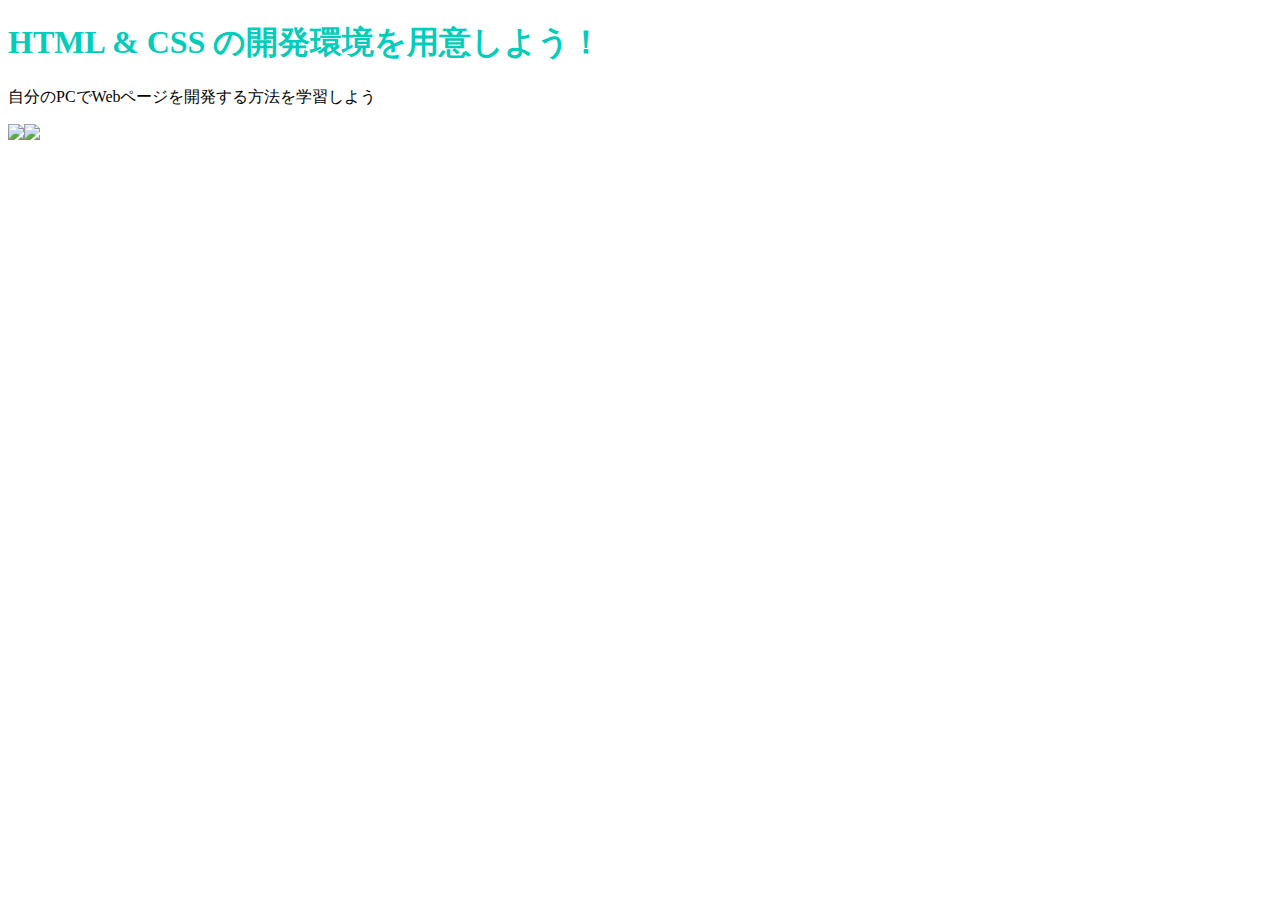
==== index.html @ 315edfa4 "Update index.html" ====
<!DOCTYPE html>
<html>
  <head>
    <link rel="stylesheet" href="stylesheet.css">
    <meta charset="utf-8">
    <title>Progate</title>
  </head>
  <body>
    <h1 class="title">HTML & CSS の開発環境を用意しよう！</h1>
    <p>自分のPCでWebページを開発する方法を学習しよう</p>
    <div class="contents">
      <img src="DSC_0704.JPG"><img src="img/DSC_0704.jpg">

    </div>
  </body>
</html>
---- stylesheet.css ----
.title {
  color: #02ccba;
}
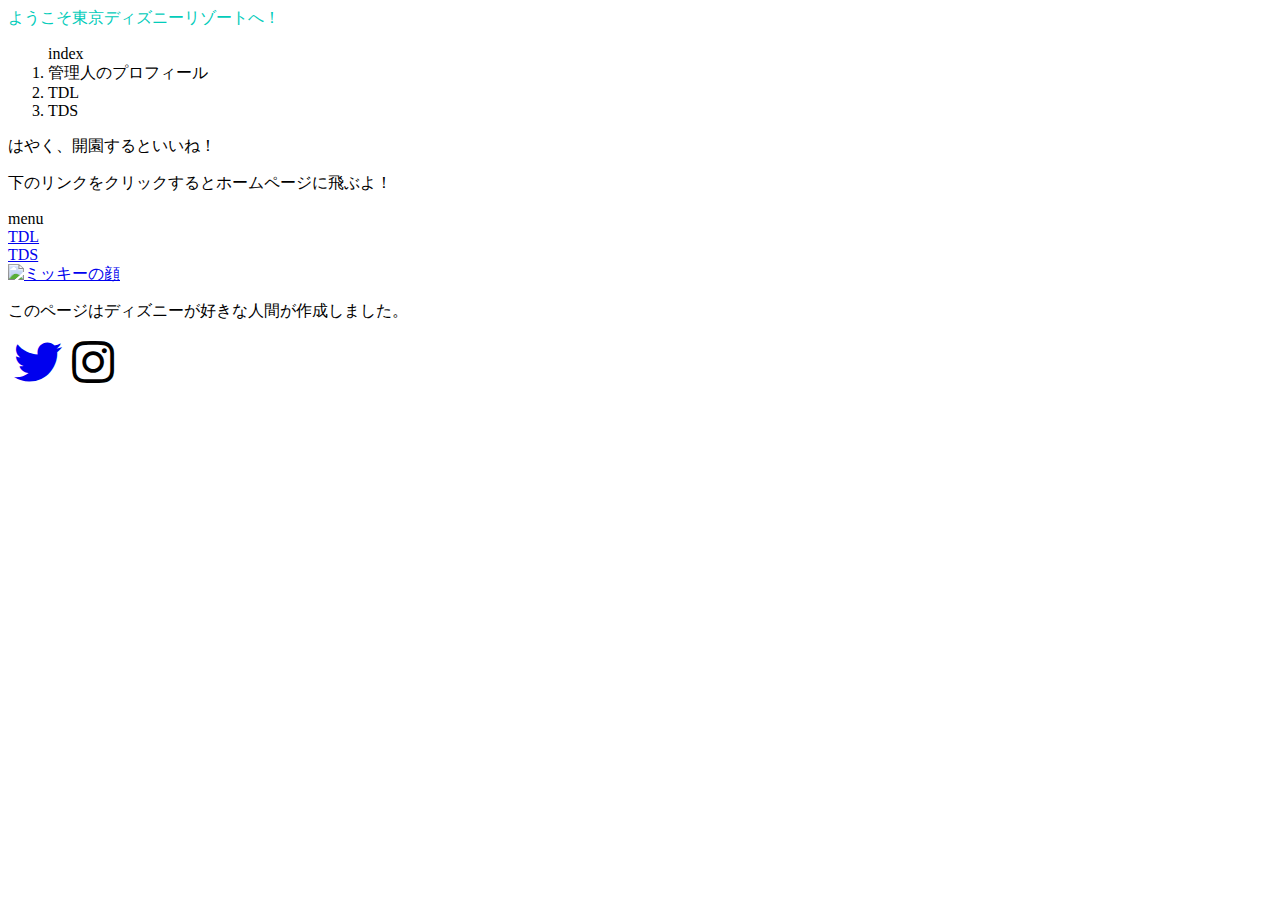
==== commit 4726f75b: "Update index.html" ====
--- a/index.html
+++ b/index.html
@@ -1,17 +1,41 @@
 <!DOCTYPE html>
 <html>
   <head>
-    <link rel="stylesheet" href="stylesheet.css">
     <meta charset="utf-8">
     <title>Progate</title>
+    <link rel="stylesheet" href="stylesheet.css">
+    <link href="https://use.fontawesome.com/releases/v5.6.1/css/all.css" rel="stylesheet">
   </head>
   <body>
-    <h1 class="title">HTML & CSS の開発環境を用意しよう！</h1>
-    <p>自分のPCでWebページを開発する方法を学習しよう</p>
-    <div class="contents">
-      <img src="DSC_0704.JPG"><img src="img/DSC_0704.jpg">
+    <header class="title">ようこそ東京ディズニーリゾートへ！</header>
 
+    <ol>index
+      <li>管理人のプロフィール</li>
+      <li>TDL</li>
+      <li>TDS</li>
+    </ol>
+    <p>はやく、開園するといいね！</p>
+    <p>下のリンクをクリックするとホームページに飛ぶよ！</p>
+
+    <div class="menu">
+      menu
     </div>
+    <div class="tdl">
+      <a href="https://www.tokyodisneyresort.jp/tdl/">
+      TDL
+    </div>
+  </a>
+  <div class="tds">
+    <a href="https://www.tokyodisneyresort.jp/tds/">
+    TDS
+  </a>
+  </div>
+    <a href="https://www.tokyodisneyresort.jp/">
+    <img src="img/DSC_0704.jpg" alt="ミッキーの顔">
+  </a>
+    <p>このページはディズニーが好きな人間が作成しました。</p>
+    <footer class="aaa"><a href="https://twitter.com/matippe_TKU">
+      <i class="fab fa-twitter fa-3x twitter fa-fw"></i></a>
+    <i class="fab fa-instagram fa-3x instagram"></i></footer>
   </body>
 </html>
-
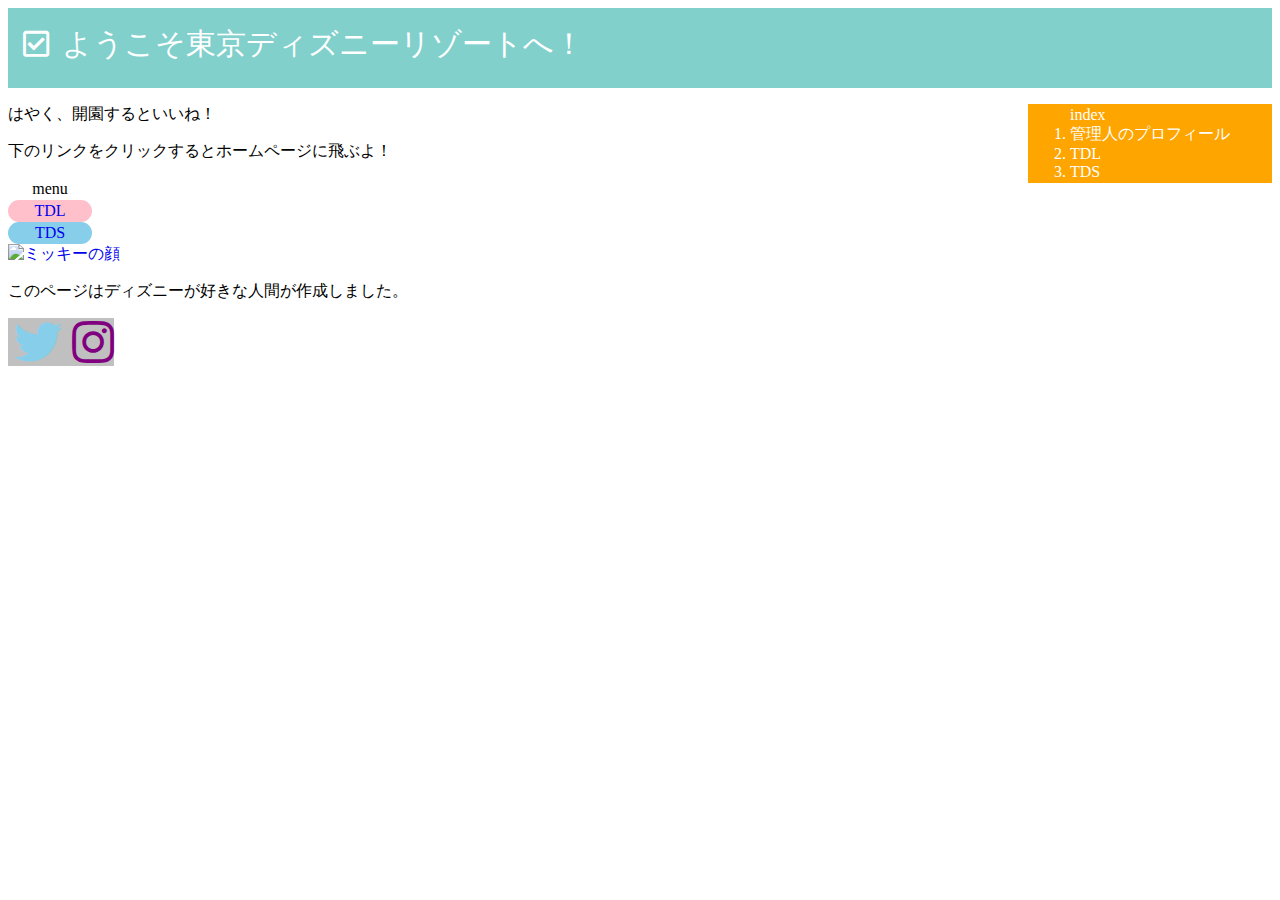
==== commit 47524a2e: "Update index.html" ====
--- a/index.html
+++ b/index.html
@@ -36,6 +36,7 @@
     <p>このページはディズニーが好きな人間が作成しました。</p>
     <footer class="aaa"><a href="https://twitter.com/matippe_TKU">
       <i class="fab fa-twitter fa-3x twitter fa-fw"></i></a>
-    <i class="fab fa-instagram fa-3x instagram"></i></footer>
+    <a href="https://www.instagram.com/matippe_disney_/">
+      <i class="fab fa-instagram fa-3x instagram"></i></a></footer>
   </body>
 </html>
--- a/stylesheet.css
+++ b/stylesheet.css
@@ -1,3 +1,55 @@
 .title {
-  color: #02ccba;
+  position: relative;
+  color: white;
+  background: #81d0cb;
+  line-height: 1.4;  font-size: 30px;
+  padding: 0.5em 0.5em 0.5em 1.8em; width:auto;height: 50px;
 }
+.title:before {
+  font-family: "Font Awesome 5 Free";
+  content: "\f14a";
+  position: absolute;
+  left : 0.5em; /*左端からのアイコンまでの距離*/
+}
+{background-color:green;}
+footer{background-color: silver;
+width: auto;}
+
+ol{
+  border: solid 2px orange; width: 200px;  color: white;
+  float: right; background-color: orange;
+}
+
+
+a{text-decoration: none;}
+.twitter:hover{border: solid 2px silver;}
+.instagram:hover{border: solid 2px silver;}
+
+.aaa{float: left;}
+
+.twitter{color: skyblue;}
+.instagram{color: purple;}
+p{
+  color: #black;
+}
+
+img{width: 405px;height: 270px;}
+.menu{
+  border: solid 2px white; width: 80px; text-align: center;
+  background-color: white;
+  float:center;
+}
+ul{
+  list-style-type: none;
+}
+
+.tdl{
+  border: solid 2px pink; width: 80px; text-align: center;
+  background-color: pink; font-family: fantasy;
+  float: center;  border-radius: 20px;
+}
+.tds{
+  border: solid 2px skyblue; width: 80px; text-align: center;
+  background-color: skyblue; font-family: fantasy;
+  border-radius: 20px;
+}
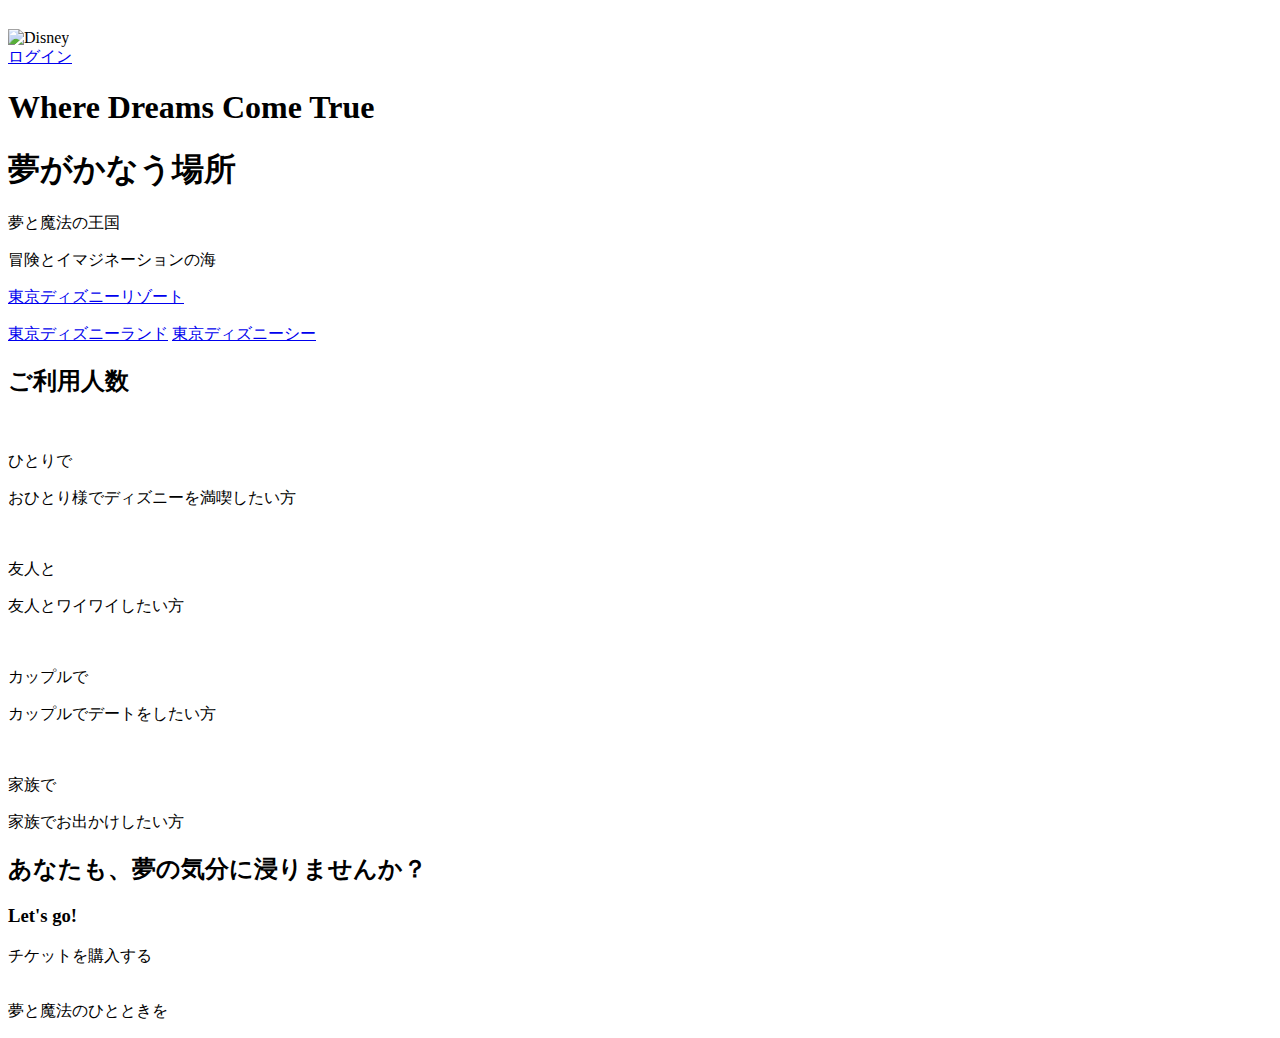
==== commit 0ce70923: "Update index.html" ====
--- a/index.html
+++ b/index.html
@@ -2,41 +2,144 @@
 <html>
   <head>
     <meta charset="utf-8">
-    <title>Progate</title>
-    <link rel="stylesheet" href="stylesheet.css">
+    <title>Disney</title>
+    <link rel="stylesheet" href="css/disney.css">
     <link href="https://use.fontawesome.com/releases/v5.6.1/css/all.css" rel="stylesheet">
   </head>
   <body>
-    <header class="title">ようこそ東京ディズニーリゾートへ！</header>
+    <header>
+    　<div class="header-left">
+      <img class="logo" src="img/disney letter.gif" alt="Disney">
 
-    <ol>index
-      <li>管理人のプロフィール</li>
-      <li>TDL</li>
-      <li>TDS</li>
-    </ol>
-    <p>はやく、開園するといいね！</p>
-    <p>下のリンクをクリックするとホームページに飛ぶよ！</p>
+      </div>
+      
+      <div class="header-right">
+        <a href="#" class="login">ログイン</a>
 
-    <div class="menu">
-      menu
-    </div>
-    <div class="tdl">
-      <a href="https://www.tokyodisneyresort.jp/tdl/">
-      TDL
-    </div>
-  </a>
-  <div class="tds">
-    <a href="https://www.tokyodisneyresort.jp/tds/">
-    TDS
-  </a>
+      </div>
+
+    </header>
+
+<div class="top-wrapper">
+<div class="container">
+
+<h1>Where Dreams Come True</h1>
+
+<h1>夢がかなう場所</h1>
+
+<p>夢と魔法の王国</p>
+<p>冒険とイマジネーションの海</p>
+
+<div class="btn-wrapper">
+<a class="btn tdr" href="disney1.html">東京ディズニーリゾート</a>
+<p></p>
+<a class="btn tdl" href="https://www.tokyodisneyresort.jp/tdl/
+">東京ディズニーランド</a>
+<a class="btn tds" href="https://www.tokyodisneyresort.jp/tds/"> 東京ディズニーシー</a>
+
+</div>
+
+</div>
+
+</div>
+
+<div class="lesson-wrapper">
+
+<div class="container">
+
+<div class="heading">
+  <h2>ご利用人数</h2>
+</div>
+
+<div class="lessons">
+
+<div class="lesson">
+
+<div class="lesson-icon">
+  <img src="https://prog-8.com/images/html/advanced/html.png" alt="">
+
+  <p>ひとりで</p>
+</div>
+  <p class="txt-contents">おひとり様でディズニーを満喫したい方</p>
+</div>
+
+</div>
+
+<div class="lessons">
+
+<div class="lesson">
+
+<div class="lesson-icon">
+  <img src="https://prog-8.com/images/html/advanced/jQuery.png" alt="">
+
+  <p>友人と</p>
+</div>
+  <p class="txt-contents">友人とワイワイしたい方</p>
+</div>
+
+</div>
+
+<div class="lessons">
+
+<div class="lesson">
+
+<div class="lesson-icon">
+  <img src="https://prog-8.com/images/html/advanced/ruby.png" alt="">
+
+  <p>カップルで</p>
+</div>
+  <p class="txt-contents">カップルでデートをしたい方</p>
+</div>
+
+</div>
+
+<div class="lessons">
+
+<div class="lesson">
+
+<div class="lesson-icon">
+  <img src="https://prog-8.com/images/html/advanced/php.png" alt="">
+
+  <p>家族で</p>
+</div>
+  <p class="txt-contents">家族でお出かけしたい方</p>
+</div>
+
+</div>
+
+
+</div>
+
+
+</div>
+
+<div class="message-wrapper">
+
+<div class="container">
+  <div class="heading">
+    <h2>あなたも、夢の気分に浸りませんか？</h2>
+    <h3>Let's go!</h3>
   </div>
-    <a href="https://www.tokyodisneyresort.jp/">
-    <img src="img/DSC_0704.jpg" alt="ミッキーの顔">
-  </a>
-    <p>このページはディズニーが好きな人間が作成しました。</p>
-    <footer class="aaa"><a href="https://twitter.com/matippe_TKU">
-      <i class="fab fa-twitter fa-3x twitter fa-fw"></i></a>
-    <a href="https://www.instagram.com/matippe_disney_/">
-      <i class="fab fa-instagram fa-3x instagram"></i></a></footer>
+  <span class="btn　message">チケットを購入する</span>
+
+
+</div>
+
+
+
+
+</div>
+
+
+
+    <footer>
+<div class="container">
+  <img src="img/disney letter.gif" alt="">
+  <p>夢と魔法のひとときを</p>
+</div>
+
+
+
+    </footer>
   </body>
-</html>
+  </html>
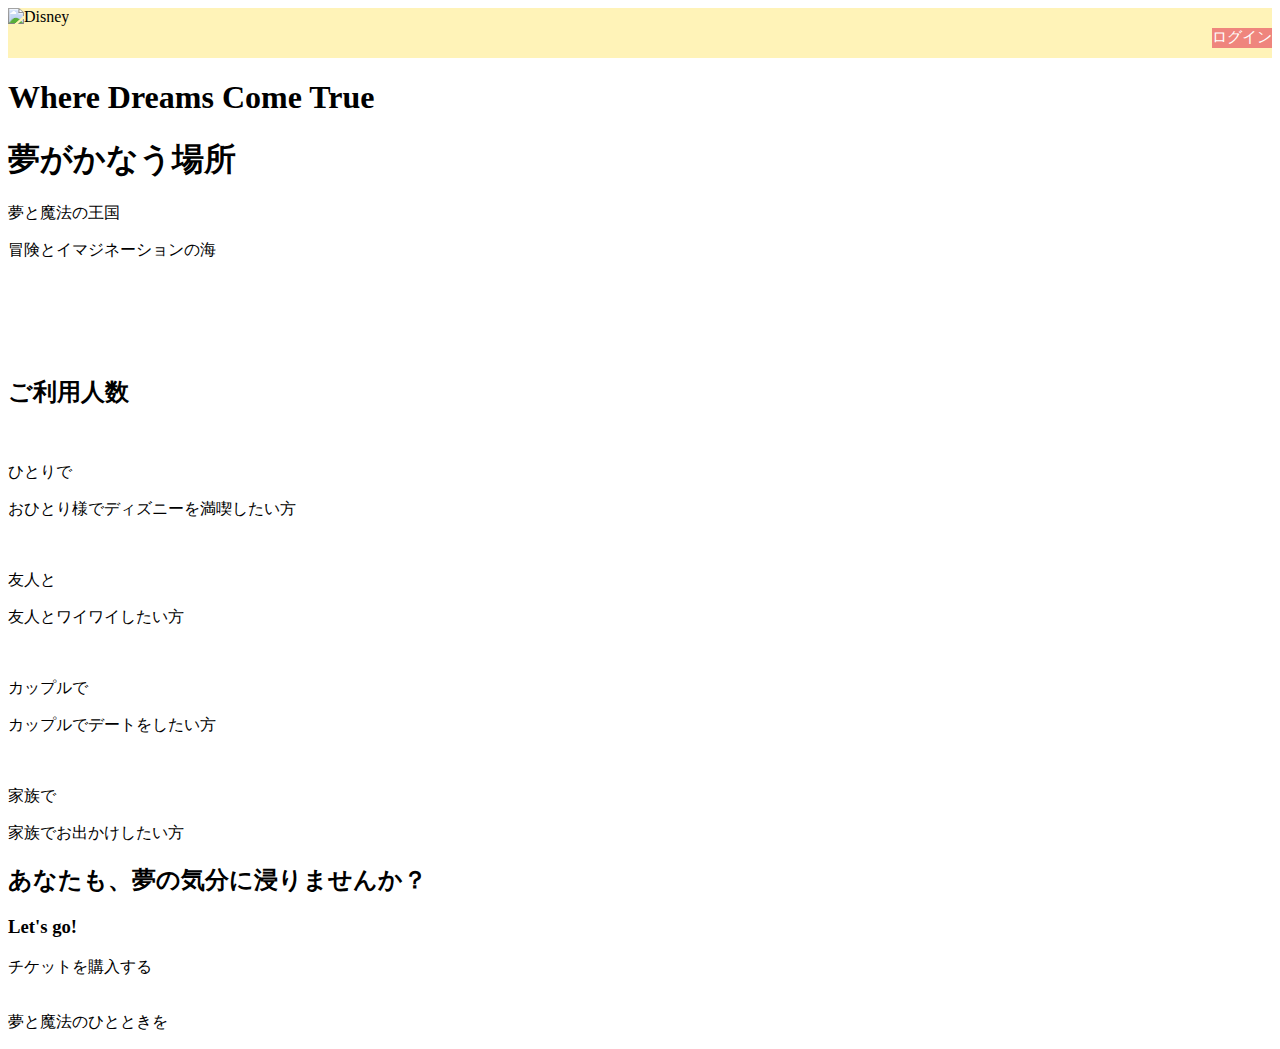
==== commit 5907450d: "Update index.html" ====
--- a/index.html
+++ b/index.html
@@ -3,7 +3,7 @@
   <head>
     <meta charset="utf-8">
     <title>Disney</title>
-    <link rel="stylesheet" href="css/disney.css">
+    <link rel="stylesheet" href="disney.css">
     <link href="https://use.fontawesome.com/releases/v5.6.1/css/all.css" rel="stylesheet">
   </head>
   <body>
--- a/disney.css
+++ b/disney.css
@@ -0,0 +1,28 @@
+.logo{
+width:60px; height:60px;
+}
+
+header{
+  height:50px;
+  background-color:#fff3b8;
+}
+
+.header-left{float: left;}
+
+.header-right{float: right;
+font-size: 15px;
+height: 20px;
+position: relative;
+top:20px;
+background-color: #ef857d;
+}
+
+a{
+  text-decoration: none;
+  color: white;
+  display: block;
+}
+
+.first{
+  background-image: url("../img/mountain.jpg");
+}
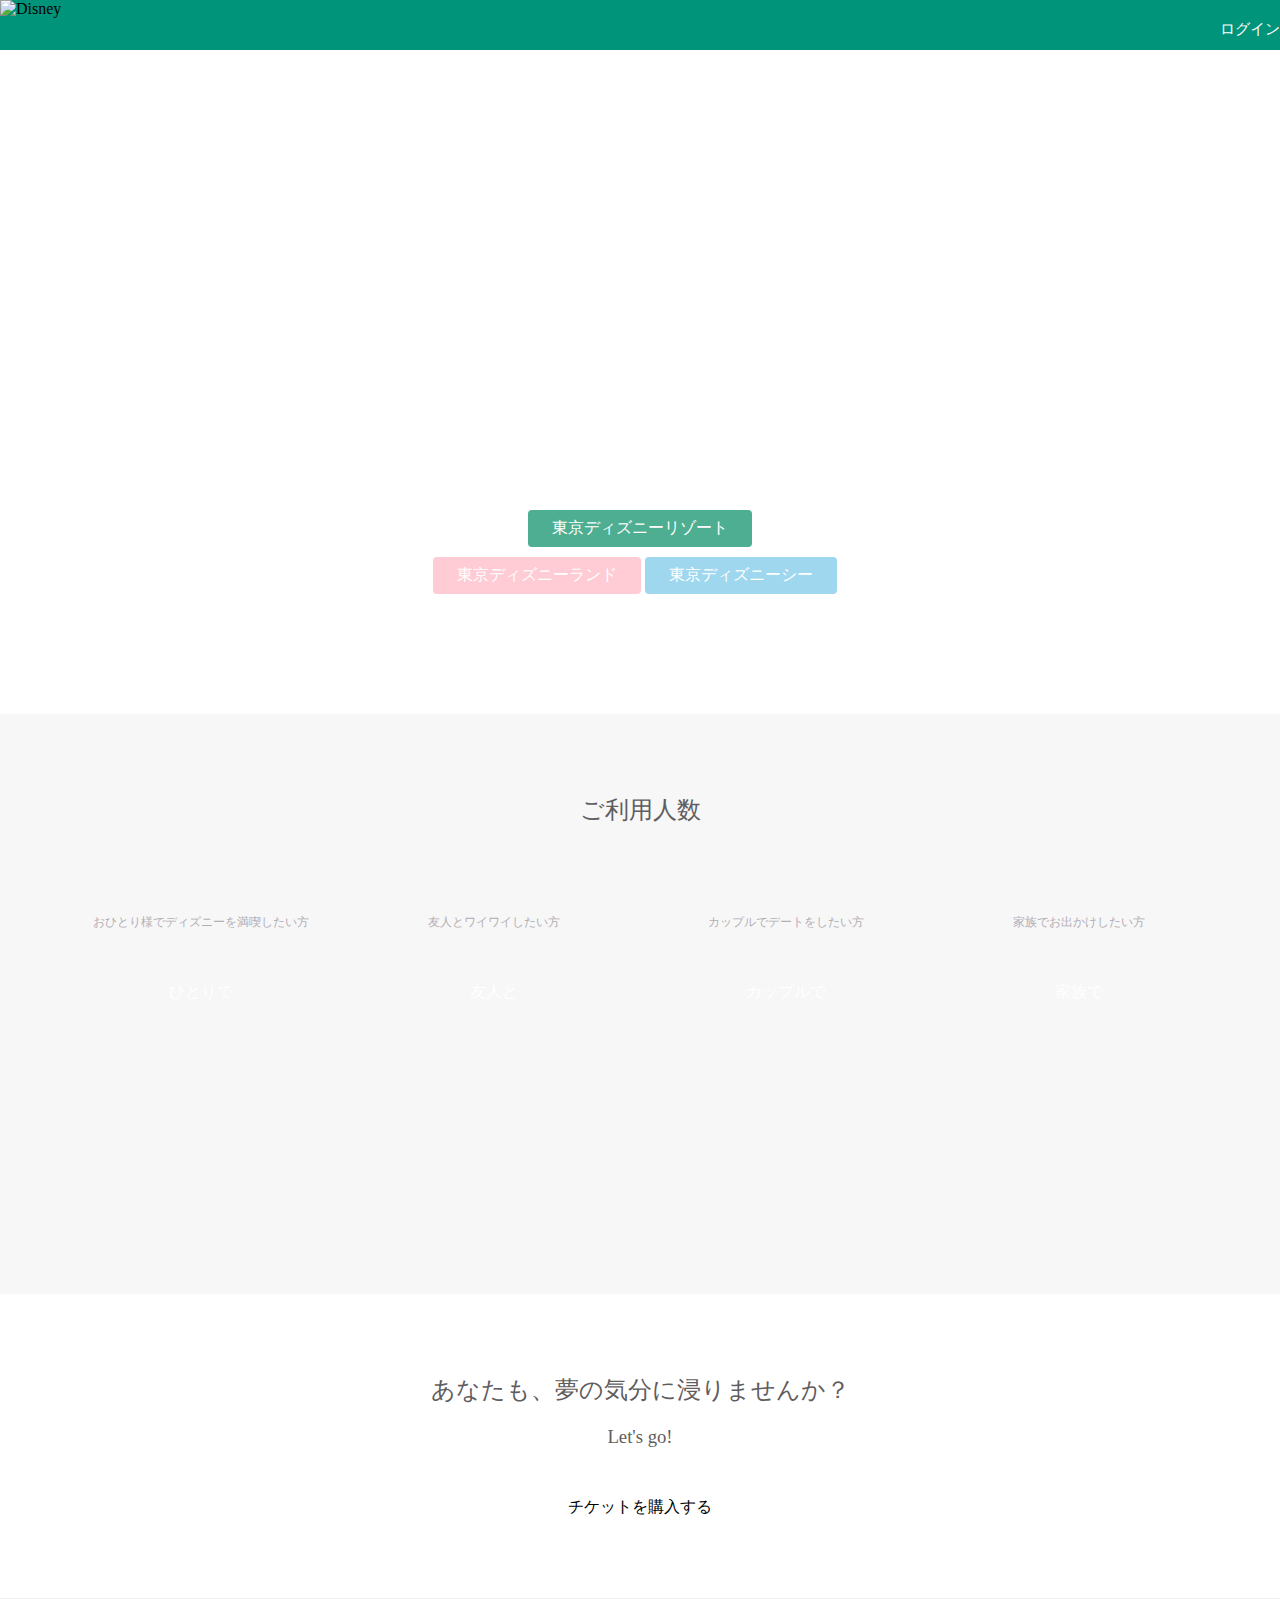
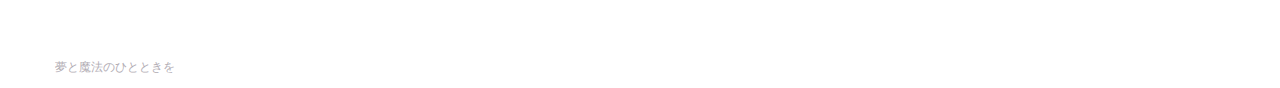
==== commit 2b13ef29: "Update index.html" ====
--- a/index.html
+++ b/index.html
@@ -3,7 +3,7 @@
   <head>
     <meta charset="utf-8">
     <title>Disney</title>
-    <link rel="stylesheet" href="disney.css">
+    <link rel="stylesheet" href="disney1.css">
     <link href="https://use.fontawesome.com/releases/v5.6.1/css/all.css" rel="stylesheet">
   </head>
   <body>
--- a/disney1.css
+++ b/disney1.css
@@ -0,0 +1,153 @@
+body {
+  margin: 0;
+  font-family: "Hiragino Kaku Gothic ProN";
+}
+
+a {
+  text-decoration: none;
+}
+
+
+.logo{
+width:60px; height:60px;
+}
+
+header{
+  height:50px;
+  background-color:#00947a;
+
+}
+
+.header-left{float: left;}
+
+.header-right{float: right;
+font-size: 15px;
+height: 20px;
+position: relative;
+top:20px;
+background-color: #;
+}
+
+a{
+  text-decoration: none;
+  color: white;
+  display: block;
+}
+
+.top-wrapper{
+  background-image: url("../img/mountain.jpg");
+  background-size:cover;
+  color:white;
+  padding-top:180px; padding-bottom:100px;
+}
+
+.container{
+  width:1170px;
+    padding:0 15px;
+    margin:0 auto;
+}
+
+.top-wrapper{
+  text-align: center;
+}
+
+.top-wrapper h1{
+  opacity: 0.7;
+  font-size:45px;
+  letter-spacing:5px;
+}
+
+.top-wrapper p{opacity: 0.7;}
+
+.btn{
+  padding: 8px 24px;
+  color:white;
+  display: inline-block;
+  opacity: 0.8;
+  border-radius: 4px;
+}
+
+.btn:hover{
+  opacity: 1;
+}
+
+.tdr{background-color: #239b76;}
+.tdl{background-color: pink;}
+.tds{background-color: skyblue;}
+
+.btn-wrapper{margin: 20px 0;}
+
+.btn-wrapper p{margin:10px 0;}
+
+.tds{margin-right: 10px;}
+
+.lesson-wrapper{
+  height:500px;
+  padding-bottom: 80px;
+  background-color: #f7f7f7;
+}
+
+.heading{
+  padding-top: 60px; padding-bottom: 30px;
+  color:#5f5d60;
+}
+
+.heading h2{font-weight: normal;}
+
+.lesson{
+  float:left;
+  width:25%;
+}
+
+.lesson-wrapper{text-align: center;}
+
+.lesson-icon{
+position: relative;
+}
+
+.lesson-icon p{
+  position:absolute;
+  top:90px;
+  width:100%;
+  color:white;
+}
+
+.txt-contents{
+  width:80%;
+  display:inline-block;
+  margin-top: 20px;
+  font-size: 12px;
+  color:#b3aeb5;
+}
+
+.message{
+  background-color: #5dca88;
+  padding:15px 40px;
+  cursor:pointer;
+ box-shadow:0 7px #1a7940;
+}
+
+.message-wrapper{
+  border-bottom:1px solid #eee;
+  padding-bottom:80px;
+  text-align:center;
+}
+
+
+
+.heading h3{font-weight: normal;}
+
+
+
+
+
+
+
+footer img{width:125px;}
+
+footer p{
+  color:#b3aeb5;
+  font-size: 12px;
+}
+
+footer{padding-top:30px;}
